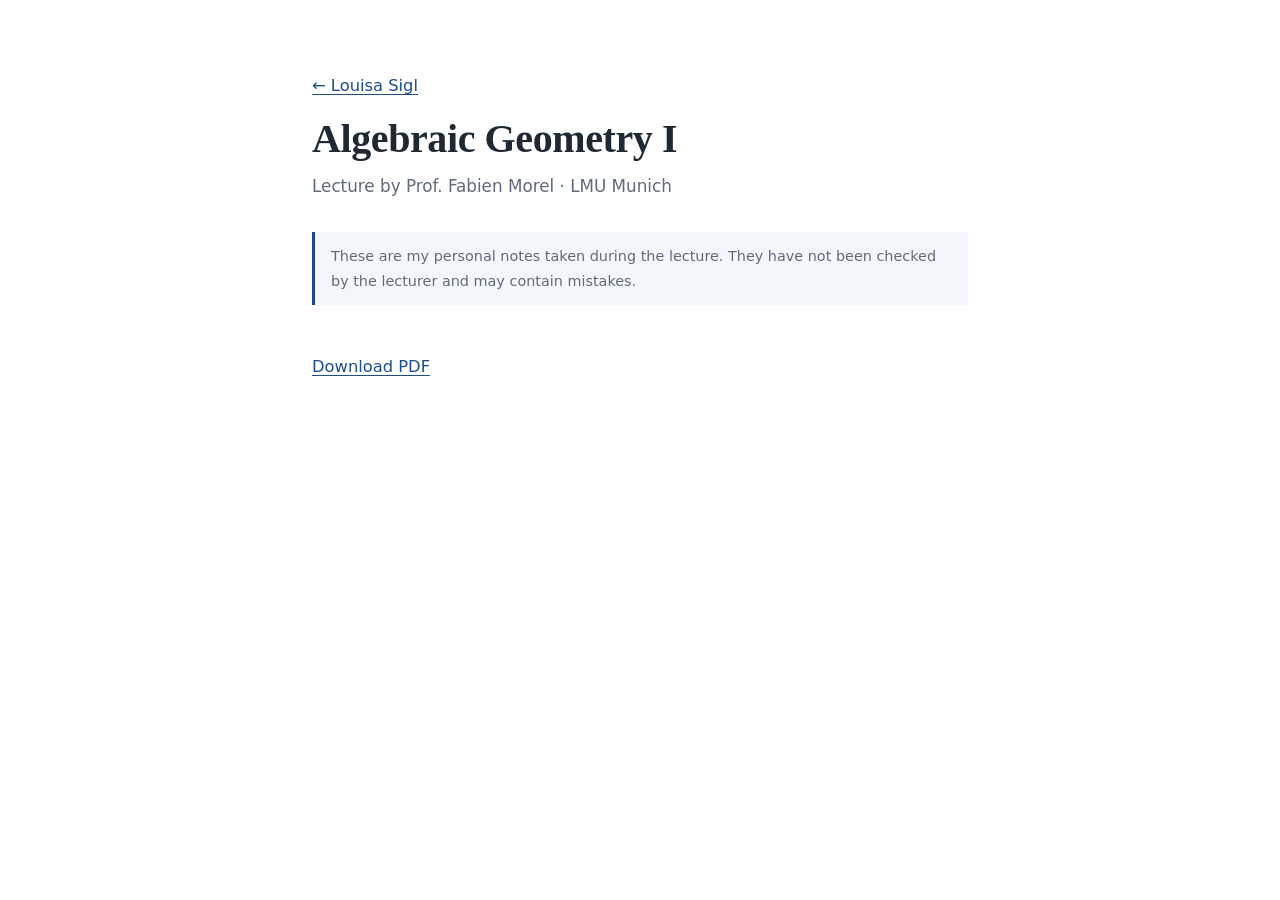
==== algebraic-geometry-1/index.html @ 20662d07 "some changes" ====
<!DOCTYPE html>
<html lang="en">
<head>
  <meta charset="UTF-8">
  <meta name="viewport" content="width=device-width, initial-scale=1">
  <title>Algebraic Geometry I – Notes – Louisa Sigl</title>
  <link rel="stylesheet" href="../../style.css">
</head>
<body>
  <main>
    <p class="zurueck"><a href="../../">← Louisa Sigl</a></p>
    <h1>Algebraic Geometry I</h1>
    <p class="untertitel klein">Lecture by Prof. Fabien Morel · LMU Munich</p>
    <p class="disclaimer">These are my personal notes taken during the lecture. They have not been checked by the lecturer and may contain mistakes.</p>

    <p><a class="knopf" href="notes.pdf">Download PDF</a></p>

    
  </main>
</body>
</html>
---- style.css ----
:root {
  --bg: #ffffff;
  --text: #1f2933;
  --muted: #5f6b7a;
  --line: #e4e7eb;
  --accent: #1d4e89;
  --accent-soft: #f3f6fa;
  --serif: "STIX Two Text", Georgia, "Times New Roman", serif;
  --sans: system-ui, -apple-system, "Segoe UI", Roboto, "Helvetica Neue", Arial, sans-serif;
}

* { box-sizing: border-box; }

html { scroll-behavior: smooth; }

body {
  margin: 0;
  font-family: var(--sans);
  font-size: 1.02rem;
  line-height: 1.7;
  color: var(--text);
  background: var(--bg);
  -webkit-font-smoothing: antialiased;
}

/* Navigation */
nav.kopf {
  max-width: 44rem;
  margin: 0 auto;
  padding: 1.4rem 1.5rem 1.1rem;
  display: flex;
  flex-wrap: wrap;
  justify-content: space-between;
  align-items: baseline;
  gap: 0.5rem 1.5rem;
  border-bottom: 1px solid var(--line);
}

nav.kopf a {
  color: var(--text);
  text-decoration: none;
}

nav.kopf .name {
  font-family: var(--serif);
  font-weight: 600;
  font-size: 1.2rem;
  letter-spacing: 0.01em;
}

nav.kopf .links {
  display: flex;
  gap: 1.5rem;
  font-size: 0.92rem;
}

nav.kopf .links a { color: var(--muted); }

nav.kopf .links a:hover,
nav.kopf .links a:focus-visible { color: var(--accent); }

main {
  max-width: 44rem;
  margin: 0 auto;
  padding: 3.5rem 1.5rem 5rem;
}

section { scroll-margin-top: 1.5rem; }

.pfad {
  font-size: 0.85rem;
  color: var(--muted);
  margin: 0 0 2rem;
}

.pfad a { color: var(--muted); }
.pfad a:hover { color: var(--accent); }

h1 {
  font-family: var(--serif);
  font-size: 2.5rem;
  font-weight: 600;
  line-height: 1.15;
  letter-spacing: -0.01em;
  margin: 0 0 0.6rem;
}

/* alte Marker-Hervorhebung neutralisieren */
h1 span { background: none; padding: 0; margin: 0; }

.untertitel {
  margin: 0 0 2rem;
  font-size: 1.05rem;
  color: var(--muted);
}

.disclaimer {
  font-size: 0.9rem;
  color: var(--muted);
  background: var(--accent-soft);
  border-left: 3px solid var(--accent);
  padding: 0.75rem 1rem;
  margin: 0 0 3rem;
}

h2 {
  font-family: var(--serif);
  font-size: 1.45rem;
  font-weight: 600;
  margin: 3rem 0 0.8rem;
  padding-bottom: 0.4rem;
  border-bottom: 1px solid var(--line);
}

main p a {
  color: var(--accent);
  text-underline-offset: 3px;
}

/* Listen (Kurse, Dateien) */
ul.dateien {
  list-style: none;
  margin: 0;
  padding: 0;
}

ul.dateien li { border-bottom: 1px solid var(--line); }
ul.dateien li:last-child { border-bottom: none; }

ul.dateien a {
  display: flex;
  flex-wrap: wrap;
  justify-content: space-between;
  align-items: baseline;
  gap: 0.2rem 1rem;
  padding: 0.8rem 0.6rem;
  margin: 0 -0.6rem;
  border-radius: 4px;
  text-decoration: none;
  color: inherit;
  transition: background 0.15s ease;
}

ul.dateien a:hover,
ul.dateien a:focus-visible { background: var(--accent-soft); }

.titel {
  font-weight: 600;
  color: var(--accent);
}

.thema {
  color: var(--muted);
  font-size: 0.92rem;
}

a:focus-visible {
  outline: 2px solid var(--accent);
  outline-offset: 2px;
}

footer {
  margin-top: 5rem;
  padding-top: 1.2rem;
  border-top: 1px solid var(--line);
  font-size: 0.85rem;
  color: var(--muted);
}

@media (max-width: 480px) {
  h1 { font-size: 1.95rem; }
  main { padding-top: 2.2rem; }
  nav.kopf .links { gap: 1rem; }
}
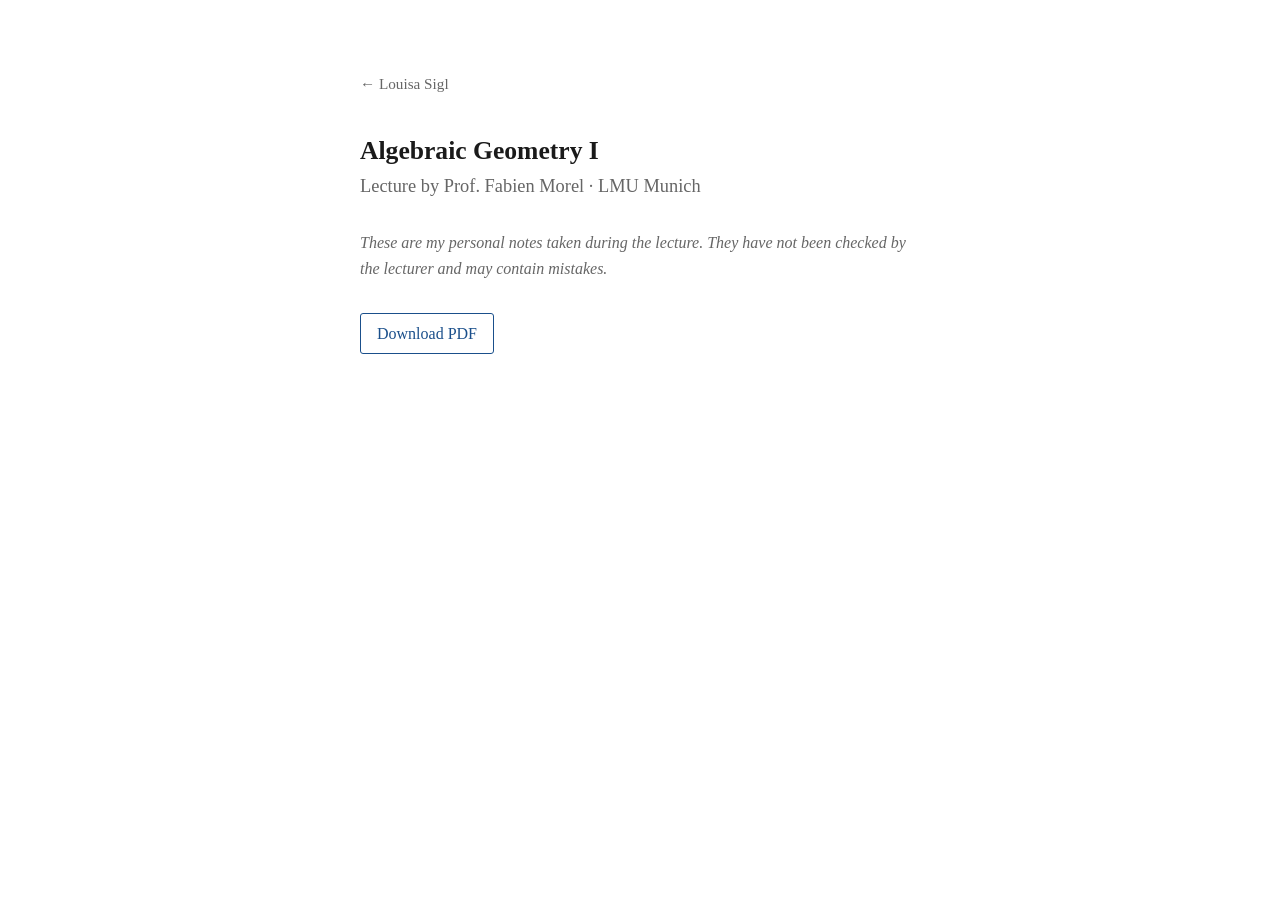
==== commit 595008dc: "change" ====
--- a/algebraic-geometry-1/index.html
+++ b/algebraic-geometry-1/index.html
@@ -4,11 +4,11 @@
   <meta charset="UTF-8">
   <meta name="viewport" content="width=device-width, initial-scale=1">
   <title>Algebraic Geometry I – Notes – Louisa Sigl</title>
-  <link rel="stylesheet" href="../../style.css">
+  <link rel="stylesheet" href="../style.css">
 </head>
 <body>
   <main>
-    <p class="zurueck"><a href="../../">← Louisa Sigl</a></p>
+    <p class="zurueck"><a href="../">← Louisa Sigl</a></p>
     <h1>Algebraic Geometry I</h1>
     <p class="untertitel klein">Lecture by Prof. Fabien Morel · LMU Munich</p>
     <p class="disclaimer">These are my personal notes taken during the lecture. They have not been checked by the lecturer and may contain mistakes.</p>
--- a/style.css
+++ b/style.css
@@ -1,174 +1,153 @@
+@font-face {
+  font-family: "CMU Serif";
+  font-style: normal;
+  font-weight: 500;
+  font-display: swap;
+  src: url("fonts/cmu-serif-500-roman.woff2") format("woff2");
+}
+
+@font-face {
+  font-family: "CMU Serif";
+  font-style: italic;
+  font-weight: 500;
+  font-display: swap;
+  src: url("fonts/cmu-serif-500-italic.woff2") format("woff2");
+}
+
+@font-face {
+  font-family: "CMU Serif";
+  font-style: normal;
+  font-weight: 700;
+  font-display: swap;
+  src: url("fonts/cmu-serif-700-roman.woff2") format("woff2");
+}
+
+@font-face {
+  font-family: "CMU Serif";
+  font-style: italic;
+  font-weight: 700;
+  font-display: swap;
+  src: url("fonts/cmu-serif-700-italic.woff2") format("woff2");
+}
+
 :root {
-  --bg: #ffffff;
-  --text: #1f2933;
-  --muted: #5f6b7a;
-  --line: #e4e7eb;
-  --accent: #1d4e89;
-  --accent-soft: #f3f6fa;
-  --serif: "STIX Two Text", Georgia, "Times New Roman", serif;
-  --sans: system-ui, -apple-system, "Segoe UI", Roboto, "Helvetica Neue", Arial, sans-serif;
+  --text: #1a1a1a;
+  --muted: #666;
+  --line: #ddd;
+  --link: #1a4f8b;
+  --soft: #f5f5f2;
+  --serif: "CMU Serif", "Latin Modern Roman", Georgia, "Times New Roman", serif;
 }
 
 * { box-sizing: border-box; }
 
-html { scroll-behavior: smooth; }
-
 body {
   margin: 0;
-  font-family: var(--sans);
-  font-size: 1.02rem;
-  line-height: 1.7;
+  font-family: var(--serif);
+  font-size: 1.15rem;
+  line-height: 1.6;
   color: var(--text);
-  background: var(--bg);
-  -webkit-font-smoothing: antialiased;
+  background: #fff;
 }
 
-/* Navigation */
-nav.kopf {
-  max-width: 44rem;
+main {
+  max-width: 38rem;
   margin: 0 auto;
-  padding: 1.4rem 1.5rem 1.1rem;
-  display: flex;
-  flex-wrap: wrap;
-  justify-content: space-between;
-  align-items: baseline;
-  gap: 0.5rem 1.5rem;
-  border-bottom: 1px solid var(--line);
+  padding: 4.5rem 1.5rem 4rem;
 }
 
-nav.kopf a {
-  color: var(--text);
-  text-decoration: none;
+a { color: var(--link); text-underline-offset: 2px; text-decoration-thickness: 1px; }
+a:hover { text-decoration-thickness: 2px; }
+a:focus-visible { outline: 2px solid var(--link); outline-offset: 2px; }
+
+/* Link zurück zur Startseite (Unterseiten) */
+.zurueck {
+  font-size: 0.95rem;
+  margin: 0 0 2.5rem;
+}
+.zurueck a { color: var(--muted); text-decoration: none; }
+.zurueck a:hover { color: var(--link); }
+
+h1 {
+  font-size: 1.6rem;
+  font-weight: 700;
+  line-height: 1.2;
+  margin: 0 0 0.3rem;
 }
 
-nav.kopf .name {
-  font-family: var(--serif);
-  font-weight: 600;
-  font-size: 1.2rem;
-  letter-spacing: 0.01em;
+.kontakt {
+  margin: 0 0 1.8rem;
+  color: var(--muted);
 }
 
-nav.kopf .links {
-  display: flex;
-  gap: 1.5rem;
-  font-size: 0.92rem;
+.untertitel { margin: 0 0 1rem; }
+
+.untertitel.klein { color: var(--muted); margin-bottom: 1.8rem; }
+
+h2 {
+  font-size: 1.2rem;
+  font-weight: 700;
+  margin: 2.6rem 0 0.6rem;
 }
 
-nav.kopf .links a { color: var(--muted); }
-
-nav.kopf .links a:hover,
-nav.kopf .links a:focus-visible { color: var(--accent); }
-
-main {
-  max-width: 44rem;
-  margin: 0 auto;
-  padding: 3.5rem 1.5rem 5rem;
+h3 {
+  font-size: 1.05rem;
+  font-weight: 700;
+  margin: 1.8rem 0 0.4rem;
 }
 
-section { scroll-margin-top: 1.5rem; }
+/* Listen */
+ul.dateien {
+  margin: 0;
+  padding-left: 1.2rem;
+}
 
-.pfad {
-  font-size: 0.85rem;
+ul.dateien li { margin: 0 0 0.55rem; }
+
+ul.dateien li::marker { color: var(--muted); }
+
+ul.dateien a { text-decoration: none; }
+ul.dateien a:hover .titel { text-decoration: underline; }
+
+.titel { color: var(--link); }
+
+.thema {
   color: var(--muted);
+  font-style: italic;
+}
+
+.thema::before { content: " — "; font-style: normal; }
+
+/* Kein Gedankenstrich, wenn .thema allein steht */
+p.thema::before { content: none; }
+
+.disclaimer {
+  font-size: 1rem;
+  color: var(--muted);
+  font-style: italic;
   margin: 0 0 2rem;
 }
 
-.pfad a { color: var(--muted); }
-.pfad a:hover { color: var(--accent); }
+.meta { margin: 0 0 1.5rem; }
 
-h1 {
-  font-family: var(--serif);
-  font-size: 2.5rem;
-  font-weight: 600;
-  line-height: 1.15;
-  letter-spacing: -0.01em;
-  margin: 0 0 0.6rem;
+a.knopf {
+  display: inline-block;
+  padding: 0.4rem 1rem;
+  border: 1px solid var(--link);
+  border-radius: 3px;
+  text-decoration: none;
+  font-size: 1rem;
 }
 
-/* alte Marker-Hervorhebung neutralisieren */
-h1 span { background: none; padding: 0; margin: 0; }
-
-.untertitel {
-  margin: 0 0 2rem;
-  font-size: 1.05rem;
-  color: var(--muted);
-}
-
-.disclaimer {
-  font-size: 0.9rem;
-  color: var(--muted);
-  background: var(--accent-soft);
-  border-left: 3px solid var(--accent);
-  padding: 0.75rem 1rem;
-  margin: 0 0 3rem;
-}
-
-h2 {
-  font-family: var(--serif);
-  font-size: 1.45rem;
-  font-weight: 600;
-  margin: 3rem 0 0.8rem;
-  padding-bottom: 0.4rem;
-  border-bottom: 1px solid var(--line);
-}
-
-main p a {
-  color: var(--accent);
-  text-underline-offset: 3px;
-}
-
-/* Listen (Kurse, Dateien) */
-ul.dateien {
-  list-style: none;
-  margin: 0;
-  padding: 0;
-}
-
-ul.dateien li { border-bottom: 1px solid var(--line); }
-ul.dateien li:last-child { border-bottom: none; }
-
-ul.dateien a {
-  display: flex;
-  flex-wrap: wrap;
-  justify-content: space-between;
-  align-items: baseline;
-  gap: 0.2rem 1rem;
-  padding: 0.8rem 0.6rem;
-  margin: 0 -0.6rem;
-  border-radius: 4px;
-  text-decoration: none;
-  color: inherit;
-  transition: background 0.15s ease;
-}
-
-ul.dateien a:hover,
-ul.dateien a:focus-visible { background: var(--accent-soft); }
-
-.titel {
-  font-weight: 600;
-  color: var(--accent);
-}
-
-.thema {
-  color: var(--muted);
-  font-size: 0.92rem;
-}
-
-a:focus-visible {
-  outline: 2px solid var(--accent);
-  outline-offset: 2px;
-}
+a.knopf:hover { background: var(--link); color: #fff; }
 
 footer {
-  margin-top: 5rem;
-  padding-top: 1.2rem;
-  border-top: 1px solid var(--line);
-  font-size: 0.85rem;
+  margin-top: 4rem;
+  font-size: 0.9rem;
   color: var(--muted);
 }
 
 @media (max-width: 480px) {
-  h1 { font-size: 1.95rem; }
-  main { padding-top: 2.2rem; }
-  nav.kopf .links { gap: 1rem; }
+  main { padding-top: 2.5rem; }
+  h1 { font-size: 1.45rem; }
 }
